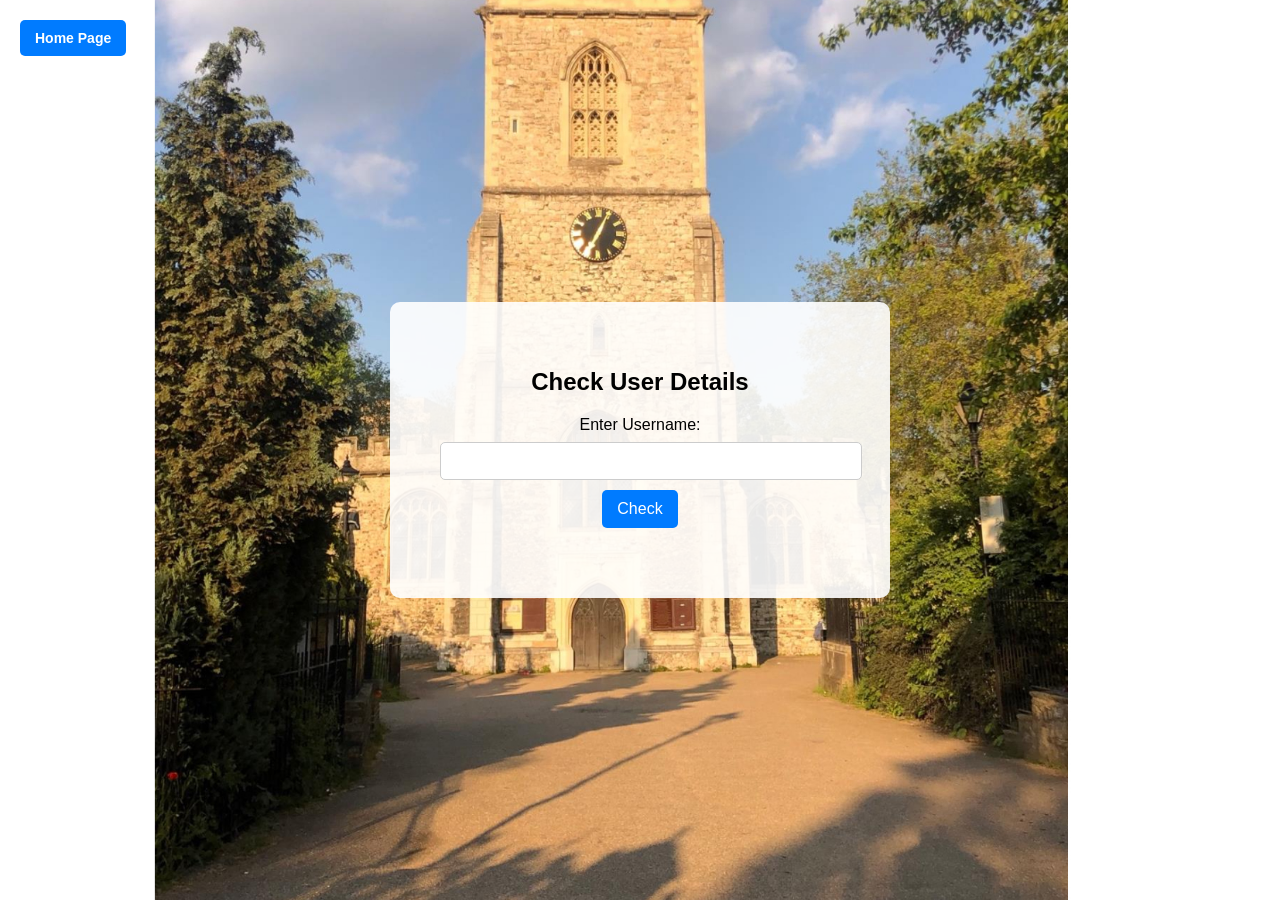
==== templates/index.html @ 6cdc9a08 "Initial commit" ====
<!DOCTYPE html>
<html lang="en">
<head>
    <meta charset="UTF-8">
    <meta name="viewport" content="width=device-width, initial-scale=1.0">
    <title>Check User</title>
    <style>
        body {
            margin: 0;
            padding: 0;
            font-family: Arial, sans-serif;
            background: url('/static/church.jpg') no-repeat center center fixed;
            background-size: cover;
            height: 100vh;
            display: flex;
            justify-content: center;
            align-items: center;
        }
        .home-button {
            position: absolute;
            top: 20px;
            left: 20px;
            background-color: #007BFF;
            color: white;
            padding: 10px 15px;
            border: none;
            border-radius: 5px;
            text-decoration: none;
            font-size: 14px;
            font-weight: bold;
            cursor: pointer;
            transition: background-color 0.3s;
        }
        .home-button:hover {
            background-color: #0056b3;
        }
        .container {
            background-color: rgba(255, 255, 255, 0.9);
            padding: 50px;
            border-radius: 10px;
            box-shadow: 100 4px 6px rgba(0, 0, 0, 0.2);
            text-align: center;
            width: 100%;
            max-width: 400px;
        }
        h1 {
            font-size: 24px;
            margin-bottom: 20px;
        }
        form {
            margin-bottom: 20px;
        }
        label {
            display: block;
            margin-bottom: 8px;
            font-size: 16px;
        }
        input {
            width: 100%;
            padding: 10px;
            margin-bottom: 10px;
            border: 1px solid #ccc;
            border-radius: 5px;
            font-size: 14px;
        }
        button {
            padding: 10px 15px;
            font-size: 16px;
            color: white;
            background-color: #007BFF;
            border: none;
            border-radius: 5px;
            cursor: pointer;
        }
        button:hover {
            background-color: #0056b3;
        }
        #message {
            margin-top: 20px;
            font-size: 16px;
            font-weight: bold;
        }
        .user-details {
            margin-top: 20px;
            font-size: 14px;
            text-align: left;
        }
    </style>
    <script>
        function checkUser(event) {
            event.preventDefault();
            const userId = document.getElementById("user_id").value;

            fetch("/check_user", {
                method: "POST",
                headers: {
                    "Content-Type": "application/x-www-form-urlencoded",
                },
                body: `user_id=${userId}`,
            })
                .then((response) => response.json())
                .then((data) => {
                    const messageDiv = document.getElementById("message");
                    const detailsDiv = document.getElementById("user-details");
                    const loginButton = document.getElementById("login-button");

                    if (data.exists) {
                        messageDiv.textContent = data.message;
                        messageDiv.style.color = "green";
                        detailsDiv.innerHTML = `
                            <p><strong>First Name:</strong> ${data.details["First Name"]}</p>
                            <p><strong>Last Name:</strong> ${data.details["Last Name"]}</p>
                            <p><strong>Date of Birth:</strong> ${data.details["Date of Birth"]}</p>
                            <p><strong>Number of Adults in Household:</strong> ${data.details["Number of Adults in Household"]}</p>
                            <p><strong>Number of Children in Household:</strong> ${data.details["Number of Children in Household"]}</p>
                            <p><strong>Last Login Date:</strong> ${data.details["Last Login Date"]}</p>
                        `;
                        loginButton.style.display = "block";
                        loginButton.onclick = () => logLogin(userId);
                    } else {
                        messageDiv.textContent = data.message;
                        messageDiv.style.color = "red";
                        detailsDiv.innerHTML = "";
                        loginButton.style.display = "none";
                    }
                })
                .catch((error) => {
                    console.error("Error:", error);
                });
        }

        function logLogin(userId) {
            fetch("/log_login", {
                method: "POST",
                headers: {
                    "Content-Type": "application/x-www-form-urlencoded",
                },
                body: `user_id=${userId}`,
            })
                .then((response) => response.json())
                .then((data) => {
                    alert(data.message);
                })
                .catch((error) => {
                    console.error("Error:", error);
                });
        }
    </script>
</head>
<body>
    <a href="/" class="home-button">Home Page</a>
    <div class="container">
        <h1>Check User Details</h1>
        <form onsubmit="checkUser(event)">
            <label for="user_id">Enter Username:</label>
            <input type="text" id="user_id" name="user_id" required>
            <button type="submit">Check</button>
        </form>
        <div id="message"></div>
        <div id="user-details" class="user-details"></div>
        <button id="login-button" style="display: none;">Login</button>
    </div>
</body>
</html>
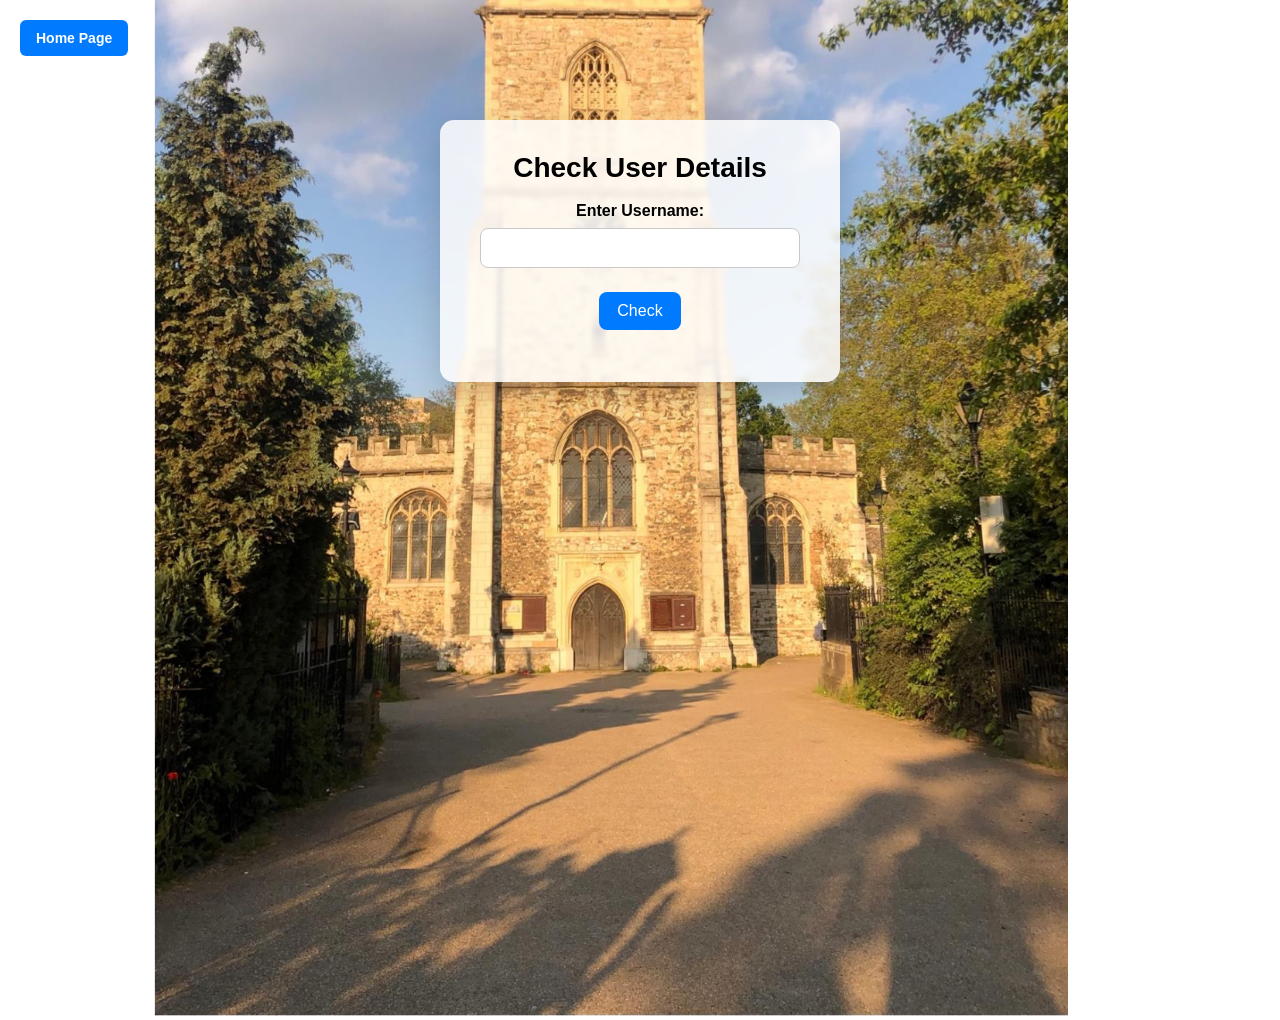
==== commit c3348c28: "first commit" ====
--- a/templates/index.html
+++ b/templates/index.html
@@ -4,87 +4,11 @@
     <meta charset="UTF-8">
     <meta name="viewport" content="width=device-width, initial-scale=1.0">
     <title>Check User</title>
+    <link rel="stylesheet" href="/static/styles.css">
     <style>
-        body {
-            margin: 0;
-            padding: 0;
-            font-family: Arial, sans-serif;
-            background: url('/static/church.jpg') no-repeat center center fixed;
-            background-size: cover;
-            height: 100vh;
-            display: flex;
-            justify-content: center;
-            align-items: center;
-        }
-        .home-button {
-            position: absolute;
-            top: 20px;
-            left: 20px;
-            background-color: #007BFF;
-            color: white;
-            padding: 10px 15px;
-            border: none;
-            border-radius: 5px;
-            text-decoration: none;
-            font-size: 14px;
-            font-weight: bold;
-            cursor: pointer;
-            transition: background-color 0.3s;
-        }
-        .home-button:hover {
-            background-color: #0056b3;
-        }
-        .container {
-            background-color: rgba(255, 255, 255, 0.9);
-            padding: 50px;
-            border-radius: 10px;
-            box-shadow: 100 4px 6px rgba(0, 0, 0, 0.2);
-            text-align: center;
-            width: 100%;
-            max-width: 400px;
-        }
-        h1 {
-            font-size: 24px;
-            margin-bottom: 20px;
-        }
-        form {
-            margin-bottom: 20px;
-        }
-        label {
-            display: block;
-            margin-bottom: 8px;
-            font-size: 16px;
-        }
-        input {
-            width: 100%;
-            padding: 10px;
-            margin-bottom: 10px;
-            border: 1px solid #ccc;
-            border-radius: 5px;
-            font-size: 14px;
-        }
-        button {
-            padding: 10px 15px;
-            font-size: 16px;
-            color: white;
-            background-color: #007BFF;
-            border: none;
-            border-radius: 5px;
-            cursor: pointer;
-        }
-        button:hover {
-            background-color: #0056b3;
-        }
-        #message {
-            margin-top: 20px;
-            font-size: 16px;
-            font-weight: bold;
-        }
-        .user-details {
-            margin-top: 20px;
-            font-size: 14px;
-            text-align: left;
-        }
+        /* Page specific overrides can stay here, but keep them minimal */
+        .user-details { text-align: left; margin-top: 20px; }
+        #message { font-weight: bold; margin-top: 20px; }
     </style>
     <script>
         function checkUser(event) {
@@ -93,72 +17,85 @@
 
             fetch("/check_user", {
                 method: "POST",
-                headers: {
-                    "Content-Type": "application/x-www-form-urlencoded",
-                },
+                headers: { "Content-Type": "application/x-www-form-urlencoded" },
                 body: `user_id=${userId}`,
             })
-                .then((response) => response.json())
-                .then((data) => {
-                    const messageDiv = document.getElementById("message");
-                    const detailsDiv = document.getElementById("user-details");
-                    const loginButton = document.getElementById("login-button");
+            .then(response => response.json())
+            .then(data => {
+                const messageDiv = document.getElementById("message");
+                const detailsDiv = document.getElementById("user-details");
+                const loginButton = document.getElementById("login-button");
 
-                    if (data.exists) {
-                        messageDiv.textContent = data.message;
-                        messageDiv.style.color = "green";
-                        detailsDiv.innerHTML = `
-                            <p><strong>First Name:</strong> ${data.details["First Name"]}</p>
-                            <p><strong>Last Name:</strong> ${data.details["Last Name"]}</p>
-                            <p><strong>Date of Birth:</strong> ${data.details["Date of Birth"]}</p>
-                            <p><strong>Number of Adults in Household:</strong> ${data.details["Number of Adults in Household"]}</p>
-                            <p><strong>Number of Children in Household:</strong> ${data.details["Number of Children in Household"]}</p>
-                            <p><strong>Last Login Date:</strong> ${data.details["Last Login Date"]}</p>
-                        `;
-                        loginButton.style.display = "block";
-                        loginButton.onclick = () => logLogin(userId);
-                    } else {
-                        messageDiv.textContent = data.message;
-                        messageDiv.style.color = "red";
-                        detailsDiv.innerHTML = "";
-                        loginButton.style.display = "none";
-                    }
-                })
-                .catch((error) => {
-                    console.error("Error:", error);
-                });
+                if (data.exists) {
+                    messageDiv.textContent = data.message;
+                    messageDiv.style.color = "green";
+                    // Using template literals to inject data safely
+                    detailsDiv.innerHTML = `
+                        <p><strong>First Name:</strong> ${data.details["First Name"]}</p>
+                        <p><strong>Last Name:</strong> ${data.details["Last Name"]}</p>
+                        <p><strong>Last Login Date:</strong> ${data.details["Last Login Date"]}</p>
+                    `;
+                    loginButton.style.display = "inline-block";
+                    // Pass the ID to the login function
+                    loginButton.onclick = () => logLogin(userId);
+                } else {
+                    messageDiv.textContent = data.message;
+                    messageDiv.style.color = "red";
+                    detailsDiv.innerHTML = "";
+                    loginButton.style.display = "none";
+                }
+            })
+            .catch(error => console.error("Error:", error));
         }
 
         function logLogin(userId) {
+            const loginButton = document.getElementById("login-button");
+            
+            // BEST PRACTICE: Frontend Debounce/Disable
+            // Immediately disable button to prevent double-clicks
+            loginButton.disabled = true;
+            loginButton.textContent = "Logging in...";
+
             fetch("/log_login", {
                 method: "POST",
-                headers: {
-                    "Content-Type": "application/x-www-form-urlencoded",
-                },
+                headers: { "Content-Type": "application/x-www-form-urlencoded" },
                 body: `user_id=${userId}`,
             })
-                .then((response) => response.json())
-                .then((data) => {
-                    alert(data.message);
-                })
-                .catch((error) => {
-                    console.error("Error:", error);
-                });
+            .then(response => response.json())
+            .then(data => {
+                alert(data.message);
+                // Re-enable button or redirect after success
+                loginButton.disabled = false; 
+                loginButton.textContent = "Login";
+                
+                if(data.success) {
+                   // Optional: Clear search or redirect
+                   document.getElementById("user_id").value = "";
+                   document.getElementById("user-details").innerHTML = "";
+                   document.getElementById("message").textContent = "";
+                   loginButton.style.display = "none";
+                }
+            })
+            .catch(error => {
+                console.error("Error:", error);
+                loginButton.disabled = false;
+                loginButton.textContent = "Login";
+            });
         }
     </script>
 </head>
 <body>
     <a href="/" class="home-button">Home Page</a>
-    <div class="container">
-        <h1>Check User Details</h1>
+    <div class="container" style="max-width: 400px;"> <h1>Check User Details</h1>
         <form onsubmit="checkUser(event)">
             <label for="user_id">Enter Username:</label>
-            <input type="text" id="user_id" name="user_id" required>
-            <button type="submit">Check</button>
+            <input type="text" id="user_id" name="user_id" required 
+                   style="width: 100%; padding: 10px; margin-bottom: 10px; box-sizing: border-box;">
+            <button type="submit" class="tab">Check</button>
         </form>
         <div id="message"></div>
         <div id="user-details" class="user-details"></div>
-        <button id="login-button" style="display: none;">Login</button>
+        <button id="login-button" class="tab" style="display: none; margin-top: 20px;">Login</button>
     </div>
 </body>
-</html>
+</html>
--- a/static/styles.css
+++ b/static/styles.css
@@ -0,0 +1,462 @@
+@import url("https://fonts.googleapis.com/css2?family=Poppins:wght@400;500;600&display=swap");
+
+/* Shared site styles */
+:root {
+    --primary: #007BFF;
+    --primary-dark: #0056b3;
+    --card-bg: rgba(255, 255, 255, 0.85);
+    --card-shadow: 0 12px 30px rgba(0, 0, 0, 0.15);
+}
+
+*,
+*::before,
+*::after {
+    box-sizing: border-box;
+}
+
+body {
+    margin: 0;
+    padding: 0;
+    font-family: Arial, sans-serif;
+    background: url('/static/church.jpg') no-repeat center center fixed;
+    background-size: cover;
+    min-height: 100vh;
+}
+
+.home-button {
+    position: absolute;
+    top: 20px;
+    left: 20px;
+    background-color: var(--primary);
+    color: #fff;
+    padding: 10px 16px;
+    border: none;
+    border-radius: 6px;
+    text-decoration: none;
+    font-size: 14px;
+    font-weight: bold;
+    cursor: pointer;
+    transition: background-color 0.3s;
+}
+
+.home-button:hover {
+    background-color: var(--primary-dark);
+}
+
+.container {
+    background-color: var(--card-bg);
+    padding: 32px 40px;
+    border-radius: 14px;
+    box-shadow: var(--card-shadow);
+    width: min(720px, 90%);
+    margin: 120px auto 0;
+    text-align: center;
+    backdrop-filter: blur(2px);
+}
+
+.dashboard-card {
+    font-family: "Poppins", sans-serif;
+}
+
+.container h1 {
+    margin: 0 0 18px;
+    font-size: 28px;
+}
+
+label {
+    display: block;
+    margin-bottom: 8px;
+    font-weight: bold;
+}
+
+input[type="text"],
+input[type="password"],
+input[type="email"],
+input[type="date"] {
+    width: 100%;
+    padding: 12px 14px;
+    border: 1px solid #c9c9c9;
+    border-radius: 8px;
+    font-size: 16px;
+}
+
+button.tab {
+    margin-top: 14px;
+    background-color: var(--primary);
+    color: #fff;
+    border: none;
+    padding: 10px 18px;
+    border-radius: 8px;
+    font-size: 16px;
+    cursor: pointer;
+    transition: background-color 0.3s;
+}
+
+button.tab:hover {
+    background-color: var(--primary-dark);
+}
+
+a.tab {
+    font-size: 18px;
+    font-weight: bold;
+    color: var(--primary);
+    text-decoration: none;
+    padding: 10px 20px;
+    border: 2px solid var(--primary);
+    border-radius: 5px;
+    transition: background-color 0.3s, color 0.3s;
+}
+
+a.tab:hover {
+    background-color: var(--primary);
+    color: #fff;
+}
+
+.download-button {
+    display: inline-block;
+    margin-top: 18px;
+    padding: 10px 20px;
+    font-size: 16px;
+    color: #fff;
+    background-color: var(--primary);
+    text-decoration: none;
+    border-radius: 5px;
+    transition: background-color 0.3s;
+}
+
+.download-button:hover {
+    background-color: var(--primary-dark);
+}
+
+.pretty-dropdown {
+    text-align: left;
+    margin-top: 12px;
+}
+
+.pretty-dropdown .Select-control {
+    height: 60px;
+    border-radius: 16px;
+    border: 2px solid rgba(255, 255, 255, 0.85);
+    background: rgba(0, 0, 0, 0.32);
+    box-shadow: none;
+    transition: box-shadow 0.2s ease, border-color 0.2s ease;
+}
+
+.pretty-dropdown .Select-control:hover {
+    box-shadow: 0 0 0 3px rgba(255, 255, 255, 0.18);
+}
+
+.pretty-dropdown.is-focused .Select-control,
+.pretty-dropdown.is-open .Select-control {
+    border-color: rgba(255, 255, 255, 0.95);
+    box-shadow: 0 0 0 4px rgba(255, 255, 255, 0.25);
+}
+
+.pretty-dropdown .Select-placeholder,
+.pretty-dropdown .Select-value-label {
+    color: #fff;
+    font-size: 19px;
+    font-weight: 500;
+    line-height: 60px;
+}
+
+.pretty-dropdown .Select-value,
+.pretty-dropdown .Select-placeholder {
+    padding-left: 12px;
+}
+
+.pretty-dropdown .Select-input {
+    height: 60px;
+    padding-left: 12px;
+}
+
+.pretty-dropdown .Select-input > input {
+    color: #fff;
+    font-size: 19px;
+    font-weight: 500;
+}
+
+.pretty-dropdown .Select-arrow-zone {
+    width: 48px;
+}
+
+.pretty-dropdown .Select-arrow {
+    border-color: #fff transparent transparent;
+    border-width: 8px 8px 4px;
+}
+
+.pretty-dropdown .Select-menu-outer {
+    margin-top: 8px;
+    border-radius: 14px;
+    overflow: hidden;
+    border: none;
+    box-shadow: 0 12px 30px rgba(0, 0, 0, 0.25);
+}
+
+.pretty-dropdown .Select-menu {
+    max-height: 320px;
+    background: rgba(255, 255, 255, 0.98);
+}
+
+.pretty-dropdown .Select-option {
+    font-family: "Poppins", sans-serif;
+    font-size: 16px;
+    color: #1b1b1b;
+    padding: 14px 16px;
+}
+
+.pretty-dropdown .Select-option.is-focused {
+    background-color: #e8f0ff;
+}
+
+.pretty-dropdown .Select-option.is-selected {
+    background-color: #d9e6ff;
+    color: #0b2a5b;
+}
+
+/* Dash storytelling dashboard */
+.dash-page {
+    padding: 24px 24px 60px;
+}
+
+.dash-header {
+    width: min(1200px, 95%);
+    margin: 24px auto 12px;
+    padding: 18px 24px;
+    border-radius: 16px;
+    background: rgba(255, 255, 255, 0.92);
+    box-shadow: var(--card-shadow);
+    display: flex;
+    align-items: center;
+    justify-content: space-between;
+    gap: 16px;
+}
+
+.dash-title {
+    margin: 0;
+    font-size: 30px;
+    color: #0b2a5b;
+}
+
+.dash-subtitle {
+    margin: 4px 0 0;
+    color: #4c5870;
+    font-size: 14px;
+}
+
+.dash-actions {
+    display: flex;
+    gap: 10px;
+    flex-wrap: wrap;
+}
+
+.header-button {
+    display: inline-flex;
+    align-items: center;
+    justify-content: center;
+    padding: 10px 18px;
+    border-radius: 999px;
+    border: 2px solid var(--primary);
+    background: rgba(255, 255, 255, 0.9);
+    color: var(--primary);
+    font-weight: 600;
+    text-decoration: none;
+    transition: transform 0.2s ease, box-shadow 0.2s ease, background-color 0.2s ease;
+}
+
+.header-button:hover {
+    transform: translateY(-1px);
+    box-shadow: 0 8px 18px rgba(0, 0, 0, 0.15);
+}
+
+.header-button--primary {
+    background: var(--primary);
+    color: #fff;
+    border-color: var(--primary);
+}
+
+.filter-bar {
+    width: min(1200px, 95%);
+    margin: 0 auto 16px;
+    padding: 16px 20px;
+    border-radius: 14px;
+    background: rgba(255, 255, 255, 0.9);
+    box-shadow: var(--card-shadow);
+    display: flex;
+    flex-wrap: wrap;
+    gap: 18px;
+    align-items: flex-end;
+}
+
+.apply-button {
+    margin-left: auto;
+    height: 42px;
+    padding: 0 18px;
+    border-radius: 999px;
+    border: none;
+    background: var(--primary);
+    color: #fff;
+    font-weight: 600;
+    cursor: pointer;
+    transition: transform 0.2s ease, box-shadow 0.2s ease, background-color 0.2s ease;
+}
+
+.apply-button:hover {
+    background-color: var(--primary-dark);
+    transform: translateY(-1px);
+    box-shadow: 0 8px 18px rgba(0, 0, 0, 0.15);
+}
+
+.filter-group {
+    display: flex;
+    flex-direction: column;
+    gap: 8px;
+    min-width: 220px;
+}
+
+.filter-label {
+    font-weight: 600;
+    color: #0b2a5b;
+}
+
+.granularity-toggle label {
+    margin-right: 12px;
+    font-weight: 500;
+}
+
+.dash-tabs {
+    width: min(1200px, 95%);
+    margin: 0 auto;
+}
+
+.dash-tab {
+    background: rgba(255, 255, 255, 0.9);
+    border: none;
+    padding: 10px 16px;
+    border-radius: 12px 12px 0 0;
+    margin-right: 8px;
+    font-weight: 600;
+}
+
+.dash-tab--selected {
+    background: var(--primary);
+    color: #fff;
+}
+
+.kpi-grid {
+    width: min(1200px, 95%);
+    margin: 16px auto 8px;
+    display: grid;
+    grid-template-columns: repeat(auto-fit, minmax(210px, 1fr));
+    gap: 16px;
+}
+
+.kpi-card {
+    background: rgba(255, 255, 255, 0.95);
+    border-radius: 14px;
+    padding: 16px 18px;
+    box-shadow: var(--card-shadow);
+    text-align: left;
+}
+
+.kpi-header {
+    display: flex;
+    align-items: center;
+    gap: 8px;
+}
+
+.kpi-label {
+    font-size: 12px;
+    text-transform: uppercase;
+    letter-spacing: 0.06em;
+    color: #556;
+}
+
+.kpi-value {
+    font-size: 26px;
+    font-weight: 600;
+    color: #0b2a5b;
+    margin-top: 6px;
+}
+
+.card-header {
+    display: flex;
+    align-items: center;
+    justify-content: space-between;
+    padding: 12px 10px 0 14px;
+    color: #0b2a5b;
+    font-weight: 600;
+}
+
+.card-title {
+    font-size: 14px;
+    letter-spacing: 0.02em;
+}
+
+.info-icon {
+    width: 20px;
+    height: 20px;
+    border-radius: 50%;
+    display: inline-flex;
+    align-items: center;
+    justify-content: center;
+    font-size: 12px;
+    font-weight: 700;
+    color: #0b2a5b;
+    background: rgba(11, 42, 91, 0.1);
+    border: 1px solid rgba(11, 42, 91, 0.25);
+    cursor: help;
+}
+
+.info-icon:hover {
+    background: rgba(11, 42, 91, 0.2);
+}
+
+.dash-grid {
+    width: min(1200px, 95%);
+    margin: 16px auto 32px;
+    display: grid;
+    grid-template-columns: repeat(auto-fit, minmax(320px, 1fr));
+    gap: 20px;
+}
+
+.dash-grid--two {
+    grid-template-columns: repeat(auto-fit, minmax(420px, 1fr));
+}
+
+.graph-card {
+    background: rgba(255, 255, 255, 0.95);
+    border-radius: 16px;
+    padding: 6px 8px 0;
+    box-shadow: var(--card-shadow);
+}
+
+@media (max-width: 900px) {
+    .dash-header {
+        flex-direction: column;
+        align-items: flex-start;
+    }
+
+    .filter-bar {
+        align-items: stretch;
+    }
+
+    .filter-group {
+        min-width: 100%;
+    }
+
+    .apply-button {
+        width: 100%;
+        margin-left: 0;
+    }
+}
+
+@media (max-width: 600px) {
+    .dash-page {
+        padding: 16px 12px 40px;
+    }
+
+    .dash-title {
+        font-size: 24px;
+    }
+}
